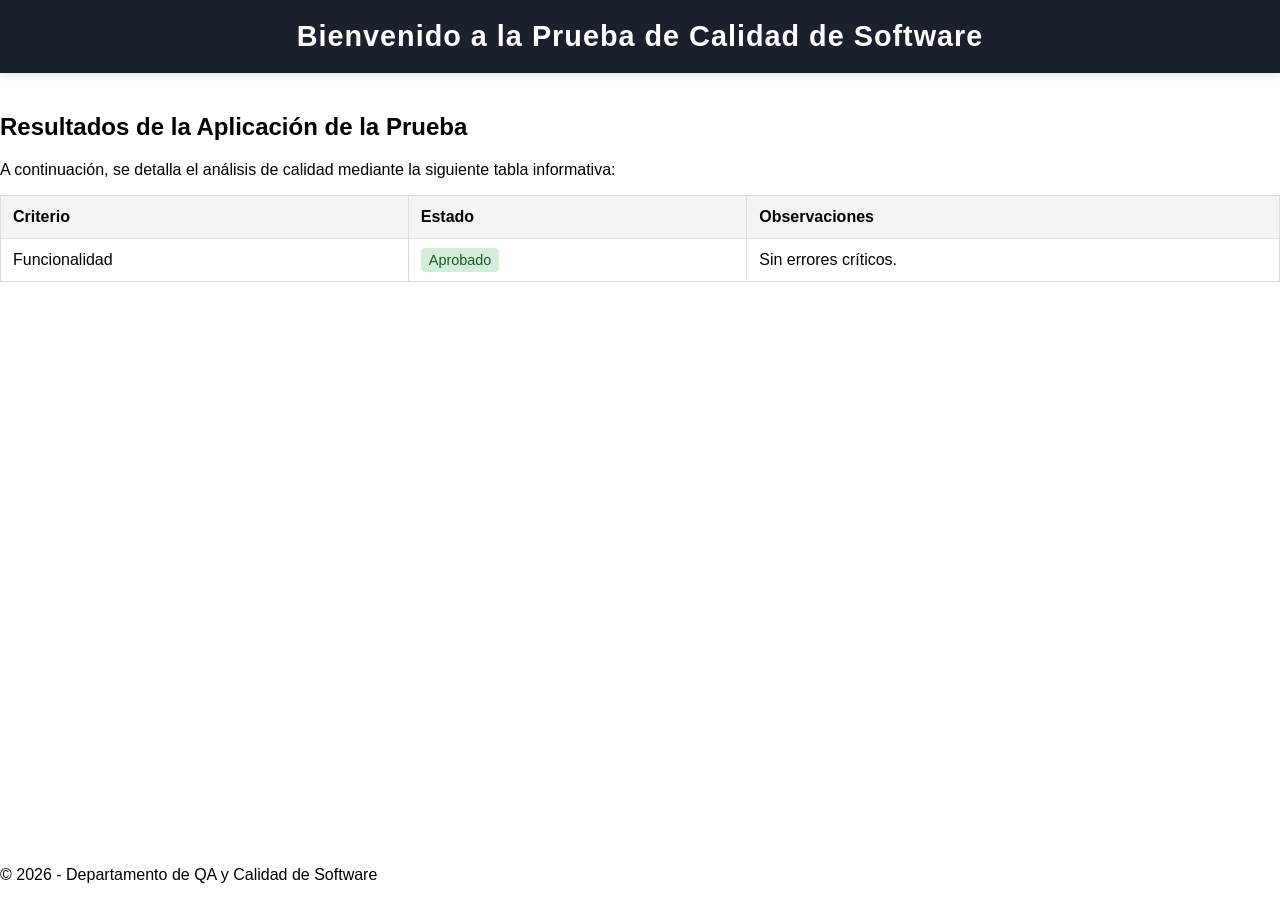
==== index.html @ 2046f785 "cambios y renombres" ====
<!DOCTYPE html>
<html lang="en">
<head>
    <meta charset="UTF-8">
    <meta name="viewport" content="width=device-width, initial-scale=1.0">
    <title>Prueba de Calidad de Software</title>
    <link rel="stylesheet" href="styles.css">
</head>
<body>
    
<div class="layout-container"> 
    
    <header class="main-header">
        <h1 id="titulo-principal">Bienvenido a la Prueba de Calidad de Software</h1>
    </header>

    <main class="main-content">
        <section class="intro-section">
            <h2>Resultados de la Aplicación de la Prueba</h2>
            <p>A continuación, se detalla el análisis de calidad mediante la siguiente tabla informativa:</p>
        </section>

        <section class="table-container">
            <table class="qa-table">
                <thead>
                    <tr>
                        <th>Criterio</th>
                        <th>Estado</th>
                        <th>Observaciones</th>
                    </tr>
                </thead>
                <tbody>
                    <tr>
                        <td>Funcionalidad</td>
                        <td><span class="status-pass">Aprobado</span></td>
                        <td>Sin errores críticos.</td>
                    </tr>
                </tbody>
            </table>
        </section>
    </main>

    <footer class="main-footer">
        <p>&copy; 2026 - Departamento de QA y Calidad de Software</p>
    </footer>

</div>
</body>
</html>
---- styles.css ----
html, body {
    margin: 0;
    padding: 0;
    width: 100%;
}


/* El contenedor que organiza todo */
.layout-container {
    display: grid;
    grid-template-rows: auto 1fr auto; /* Cabecera y pie se ajustan, el centro crece */
    min-height: 100vh;
    gap: 20px;
    font-family: 'Segoe UI', sans-serif;
}

/* Estilo para la tabla de calidad */
.qa-table {
    width: 100%;
    border-collapse: collapse;
    margin-top: 1rem;
}

.qa-table th, .qa-table td {
    border: 1px solid #ddd;
    padding: 12px;
    text-align: left;
}

.qa-table th {
    background-color: #f4f4f4;
    font-weight: bold;
}

/* El SPAN que mencionamos antes para estados */
.status-pass {
    background-color: #d4edda;
    color: #155724;
    padding: 4px 8px;
    border-radius: 4px;
    font-size: 0.9rem;
}

.main-header {
  width: 100%;             /* Todo el ancho */
  margin: 0;               /* Sin espacio exterior */
  padding: 20px 0;         /* Espacio interno arriba y abajo */
  background-color: #1a202c; /* Un color oscuro elegante */
  color: white;            /* Texto blanco */
  display: flex;           /* Usamos Flexbox para centrar el contenido */
  justify-content: center; /* Centra horizontalmente */
  align-items: center;      /* Centra verticalmente */
  box-shadow: 0 2px 10px rgba(0,0,0,0.1); /* Una sombra sutil para dar profundidad */
}

#titulo-principal {
  margin: 0;               /* Quita el margen que los <h1> traen por defecto */
  font-size: 1.8rem;
  letter-spacing: 1px;
}
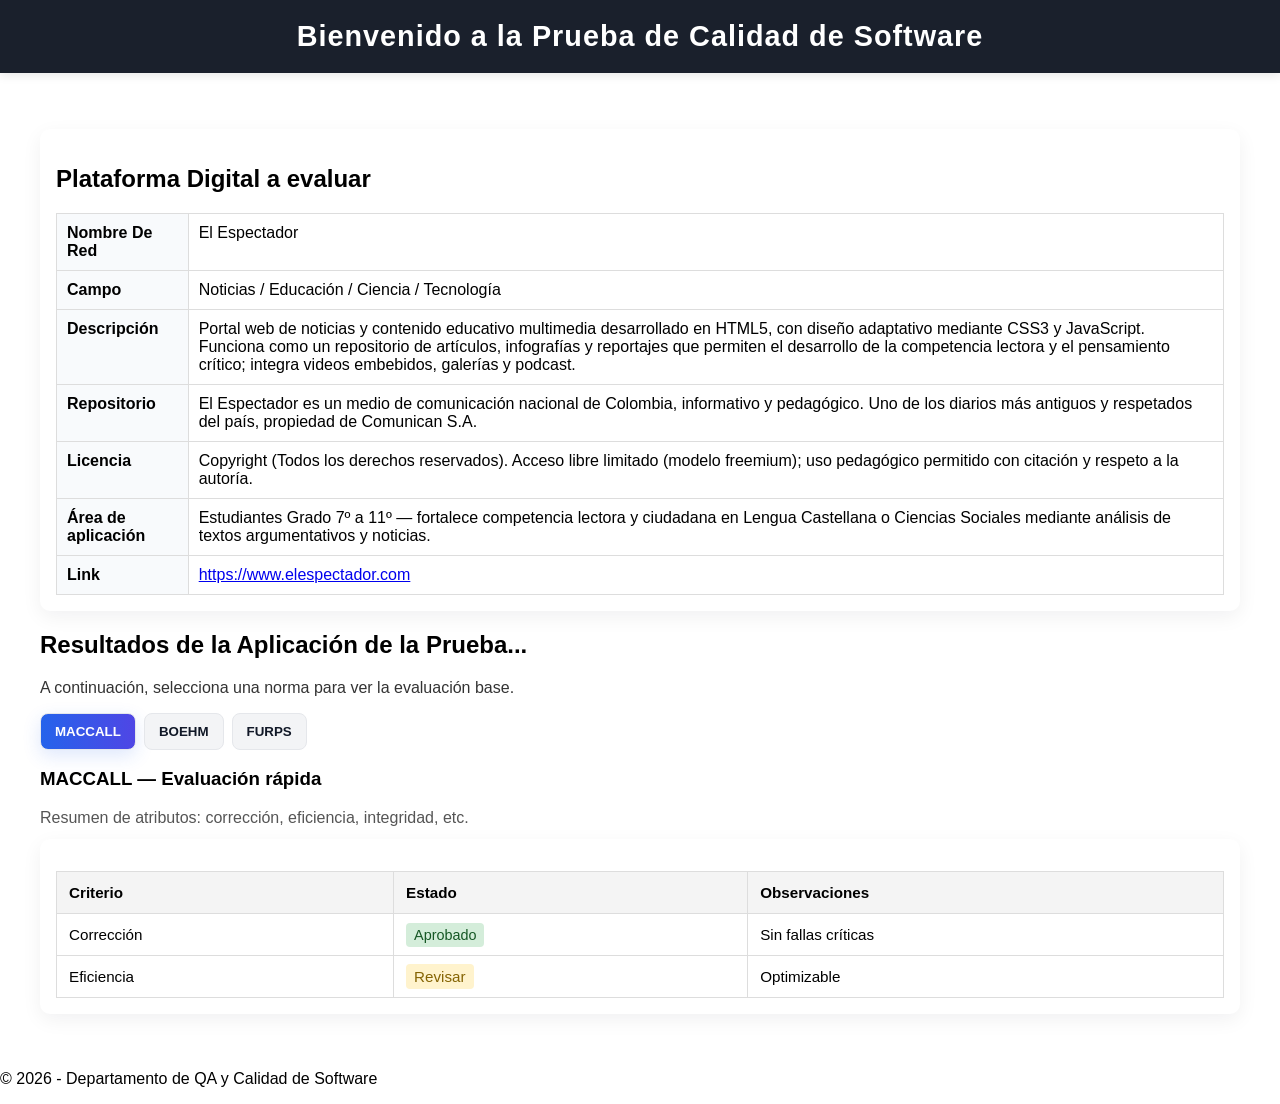
==== commit 8adf9945: "cambios parciales 3" ====
--- a/index.html
+++ b/index.html
@@ -14,29 +14,105 @@
         <h1 id="titulo-principal">Bienvenido a la Prueba de Calidad de Software</h1>
     </header>
 
+    
     <main class="main-content">
-        <section class="intro-section">
-            <h2>Resultados de la Aplicación de la Prueba</h2>
-            <p>A continuación, se detalla el análisis de calidad mediante la siguiente tabla informativa:</p>
-        </section>
 
-        <section class="table-container">
-            <table class="qa-table">
-                <thead>
-                    <tr>
-                        <th>Criterio</th>
-                        <th>Estado</th>
-                        <th>Observaciones</th>
-                    </tr>
-                </thead>
+        <section id="recurso-educativo" class="card resource-section">
+            <h2>Plataforma Digital a evaluar</h2>
+            <table class="resource-table">
                 <tbody>
                     <tr>
-                        <td>Funcionalidad</td>
-                        <td><span class="status-pass">Aprobado</span></td>
-                        <td>Sin errores críticos.</td>
+                        <th>Nombre De Red</th>
+                        <td>El Espectador</td>
+                    </tr>
+                    <tr>
+                        <th>Campo</th>
+                        <td>Noticias / Educación / Ciencia / Tecnología</td>
+                    </tr>
+                    <tr>
+                        <th>Descripción</th>
+                        <td>Portal web de noticias y contenido educativo multimedia desarrollado en HTML5, con diseño adaptativo mediante CSS3 y JavaScript. Funciona como un repositorio de artículos, infografías y reportajes que permiten el desarrollo de la competencia lectora y el pensamiento crítico; integra videos embebidos, galerías y podcast.</td>
+                    </tr>
+          
+                    <tr>
+                        <th>Repositorio</th>
+                        <td>El Espectador es un medio de comunicación nacional de Colombia, informativo y pedagógico. Uno de los diarios más antiguos y respetados del país, propiedad de Comunican S.A.</td>
+                    </tr>
+                    <tr>
+                        <th>Licencia</th>
+                        <td>Copyright (Todos los derechos reservados). Acceso libre limitado (modelo freemium); uso pedagógico permitido con citación y respeto a la autoría.</td>
+                    </tr>
+                    <tr>
+                        <th>Área de aplicación</th>
+                        <td>Estudiantes Grado 7º a 11º — fortalece competencia lectora y ciudadana en Lengua Castellana o Ciencias Sociales mediante análisis de textos argumentativos y noticias.</td>
+                    </tr>
+                    <tr>
+                        <th>Link</th>
+                        <td><a href="https://www.elespectador.com/" target="_blank" rel="noopener noreferrer">https://www.elespectador.com</a></td>
                     </tr>
                 </tbody>
             </table>
+        </section>
+
+        <section class="intro-section">
+            <h2>Resultados de la Aplicación de la Prueba...</h2>
+            <p>A continuación, selecciona una norma para ver la evaluación base.</p>
+        </section>
+
+        <nav class="tabs" role="tablist" aria-label="Normas de evaluación">
+            <button class="tab-btn active" data-target="maccall" role="tab" aria-selected="true">MACCALL</button>
+            <button class="tab-btn" data-target="boehm" role="tab" aria-selected="false">BOEHM</button>
+            <button class="tab-btn" data-target="furps" role="tab" aria-selected="false">FURPS</button>
+        </nav>
+
+        <section class="panels">
+            <article id="maccall" class="eval-panel" role="tabpanel">
+                <h3>MACCALL — Evaluación rápida</h3>
+                <p class="panel-desc">Resumen de atributos: corrección, eficiencia, integridad, etc.</p>
+                <div class="card">
+                    <table class="qa-table">
+                        <thead>
+                            <tr><th>Criterio</th><th>Estado</th><th>Observaciones</th></tr>
+                        </thead>
+                        <tbody>
+                            <tr><td>Corrección</td><td><span class="status-pass">Aprobado</span></td><td>Sin fallas críticas</td></tr>
+                            <tr><td>Eficiencia</td><td><span class="status-warning">Revisar</span></td><td>Optimizable</td></tr>
+                        </tbody>
+                    </table>
+                </div>
+            </article>
+
+            <article id="boehm" class="eval-panel hidden" role="tabpanel" aria-hidden="true">
+                <h3>BOEHM — Evaluación rápida</h3>
+                <p class="panel-desc">Resumen de atributos: coste, fiabilidad, mantenibilidad.</p>
+                <div class="card">
+                    <table class="qa-table">
+                        <thead>
+                            <tr><th>Criterio</th><th>Estado</th><th>Observaciones</th></tr>
+                        </thead>
+                        <tbody>
+                            <tr><td>Fiabilidad</td><td><span class="status-pass">Aprobado</span></td><td>Estable</td></tr>
+                            <tr><td>Mantenibilidad</td><td><span class="status-warning">Parcial</span></td><td>Documentar más</td></tr>
+                        </tbody>
+                    </table>
+                </div>
+            </article>
+
+            <article id="furps" class="eval-panel hidden" role="tabpanel" aria-hidden="true">
+                <h3>FURPS — Evaluación rápida</h3>
+                <p class="panel-desc">Resumen de atributos: funcionalidad, usabilidad, rendimiento, soporte.</p>
+                <div class="card">
+                    <table class="qa-table">
+                        <thead>
+                            <tr><th>Criterio</th><th>Estado</th><th>Observaciones</th></tr>
+                        </thead>
+                        <tbody>
+                            <tr><td>Usabilidad</td><td><span class="status-pass">Aprobado</span></td><td>Interfaz clara</td></tr>
+                            <tr><td>Rendimiento</td><td><span class="status-warning">Medir</span></td><td>Realizar pruebas de carga</td></tr>
+                        </tbody>
+                    </table>
+                </div>
+            </article>
         </section>
     </main>
 
--- a/styles.css
+++ b/styles.css
@@ -57,4 +57,107 @@
   margin: 0;               /* Quita el margen que los <h1> traen por defecto */
   font-size: 1.8rem;
   letter-spacing: 1px;
-}+}
+
+/* Contenido principal centrado y con ancho máximo */
+.main-content {
+    width: 100%;
+    max-width: none;
+    margin: 0 auto;
+    padding: 20px 40px;
+    box-sizing: border-box;
+}
+
+/* Más espacio en pantallas muy grandes */
+@media (min-width: 1400px) {
+    .main-content { padding: 20px 80px }
+}
+
+.intro-section p {
+    color: #333;
+}
+
+/* Pestañas */
+.tabs {
+    display: flex;
+    gap: 8px;
+    margin: 16px 0;
+}
+
+.tab-btn {
+    background: #f3f4f6;
+    border: 1px solid #e5e7eb;
+    padding: 10px 14px;
+    border-radius: 8px;
+    cursor: pointer;
+    font-weight: 600;
+    color: #111827;
+}
+
+.tab-btn.active {
+    background: linear-gradient(90deg,#2563eb,#4f46e5);
+    color: #fff;
+    box-shadow: 0 6px 18px rgba(37,99,235,0.15);
+}
+
+.panels {
+    margin-top: 8px;
+}
+
+.eval-panel {
+    animation: fadeIn .18s ease-in;
+}
+
+.hidden { display: none; }
+
+.card {
+    background: #fff;
+    border-radius: 10px;
+    padding: 16px;
+    box-shadow: 0 6px 20px rgba(15,23,42,0.06);
+    margin-top: 12px;
+}
+
+.panel-desc { color: #555; margin: 0 0 8px 0 }
+
+.qa-table th, .qa-table td { font-size: 0.95rem }
+
+.status-warning {
+    background-color: #fff3cd;
+    color: #856404;
+    padding: 4px 8px;
+    border-radius: 4px;
+}
+
+/* Responsive */
+@media (max-width: 640px) {
+    #titulo-principal { font-size: 1.4rem }
+    .tabs { flex-direction: column; }
+}
+
+@keyframes fadeIn {
+    from { opacity: 0; transform: translateY(6px) }
+    to { opacity: 1; transform: translateY(0) }
+}
+
+/* Estilos para la tabla de recurso educativo (responsive) */
+.resource-section { margin-top: 1rem }
+.resource-table {
+    width: 100%;
+    border-collapse: collapse;
+    margin-top: 0.5rem;
+}
+.resource-table th, .resource-table td {
+    border: 1px solid #ddd;
+    padding: 10px;
+    text-align: left;
+    vertical-align: top;
+}
+.resource-table th { background: #f8fafc }
+
+@media (max-width: 700px) {
+    /* Ajustes móviles: quitar min-width y permitir que la tabla se adapte verticalmente */
+    .resource-section { overflow-x: visible }
+    .resource-table { width: 100% }
+}
+
